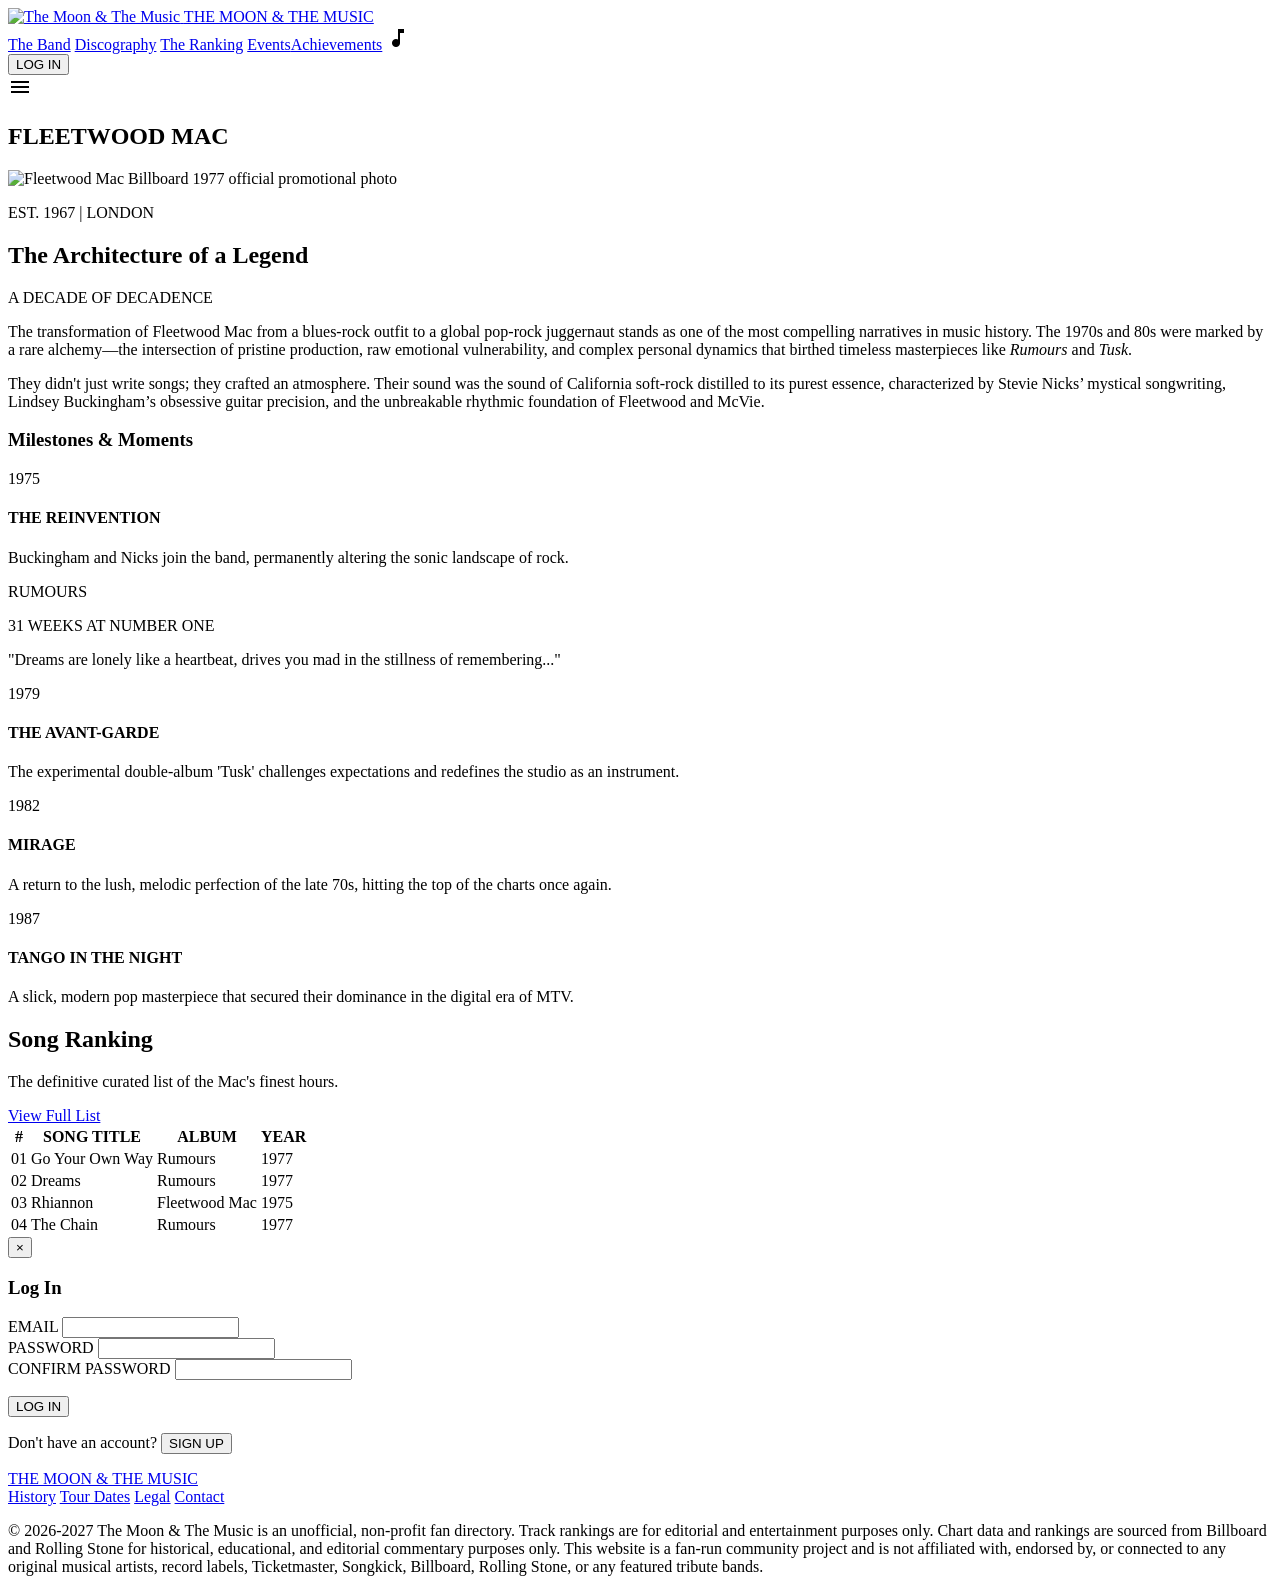
==== index.html @ 4d892eaf "Initial commit" ====
<!DOCTYPE html><html lang="en" class="light" style=""><head><meta charset="UTF-8"><meta name="viewport" content="width=device-width, initial-scale=1.0"><link href="https://fonts.googleapis.com/css2?family=Libre+Caslon+Text:wght@400;700&amp;family=Hanken+Grotesk:wght@400;500;700&amp;family=Material+Symbols+Outlined:wght,FILL@100..700,0..1&amp;display=block" rel="stylesheet"><script src="https://cdn.tailwindcss.com?plugins=forms,container-queries"></script><script id="tailwind-config">try{
        try {
            tailwind.config = {
                darkMode: "class",
                theme: {
                    extend: {
                        "colors": {
                            "surface": "#fdf8f8",
                            "secondary": "#5e604d",
                            "surface-container-low": "#fdf8f8",
                            "on-tertiary-fixed-variant": "#484828",
                            "tertiary-fixed-dim": "#cac99f",
                            "tertiary": "#60603e",
                            "on-primary-fixed": "#1a1a1a",
                            "secondary-container": "#e1e1c9",
                            "primary-container": "#1a1a1a",
                            "surface-container-high": "#f7f3f2",
                            "on-tertiary-fixed": "#1d1d03",
                            "on-secondary-fixed-variant": "#474836",
                            "inverse-surface": "#1a1a1a",
                            "on-primary-container": "#858383",
                            "on-surface-variant": "#1a1a1a",
                            "on-background": "#1a1a1a",
                            "inverse-primary": "#c8c6c5",
                            "on-secondary": "#ffffff",
                            "tertiary-fixed": "#e6e5b9",
                            "surface-container": "#f1edec",
                            "on-secondary-container": "#636451",
                            "on-tertiary": "#ffffff",
                            "surface-dim": "#fdf8f8",
                            "on-error-container": "#93000a",
                            "on-error": "#ffffff",
                            "secondary-fixed-dim": "#c8c8b0",
                            "outline-variant": "#1a1a1a",
                            "surface-container-lowest": "#ffffff",
                            "primary-fixed-dim": "#c8c6c5",
                            "on-secondary-fixed": "#1b1d0e",
                            "primary": "#1a1a1a",
                            "secondary-fixed": "#e4e4cc",
                            "surface-container-highest": "#e5e2e1",
                            "error-container": "#ffdad6",
                            "on-surface": "#1a1a1a",
                            "primary-fixed": "#e5e2e1",
                            "outline": "#1a1a1a",
                            "inverse-on-surface": "#fdf8f8",
                            "tertiary-container": "#aead85",
                            "surface-tint": "#5f5e5e",
                            "on-tertiary-container": "#414122",
                            "on-primary-fixed-variant": "#474746",
                            "error": "#ba1a1a",
                            "surface-variant": "#f1edec",
                            "surface-bright": "#fdf8f8",
                            "background": "#fdf8f8",
                            "on-primary": "#fdf8f8"
                        },
                        "borderRadius": {
                            "DEFAULT": "0.125rem",
                            "lg": "0.25rem",
                            "xl": "0.5rem",
                            "full": "0.75rem"
                        },
                        "spacing": {
                            "unit": "8px",
                            "gutter": "24px",
                            "container-max": "1200px",
                            "margin-mobile": "16px",
                            "margin-desktop": "48px"
                        },
                        "fontFamily": {
                            "display-lg": ["Libre Caslon Text"],
                            "body-md": ["Hanken Grotesk"],
                            "body-lg": ["Hanken Grotesk"],
                            "label-caps": ["Hanken Grotesk"],
                            "headline-sm": ["Libre Caslon Text"],
                            "display-lg-mobile": ["Libre Caslon Text"],
                            "headline-md": ["Libre Caslon Text"]
                        },
                        "fontSize": {
                            "display-lg": ["64px", {"lineHeight": "1.1", "letterSpacing": "-0.02em", "fontWeight": "700"}],
                            "body-md": ["16px", {"lineHeight": "1.6", "fontWeight": "400"}],
                            "body-lg": ["18px", {"lineHeight": "1.6", "fontWeight": "400"}],
                            "label-caps": ["12px", {"lineHeight": "1", "letterSpacing": "0.1em", "fontWeight": "700"}],
                            "headline-sm": ["24px", {"lineHeight": "1.4", "fontWeight": "400"}],
                            "display-lg-mobile": ["40px", {"lineHeight": "1.2", "fontWeight": "700"}],
                            "headline-md": ["32px", {"lineHeight": "1.3", "fontWeight": "400"}]
                        }
                    },
                },
            }
        } catch (_e) {}
    }catch(_e){}</script></head><body class="bg-surface text-primary">
    <!-- Navigation -->
    <header class="fixed top-0 left-0 w-full z-50 border-b border-primary/10 bg-surface/90 backdrop-blur-sm">
        <nav class="flex justify-between items-center max-w-[1200px] mx-auto px-margin-desktop h-20">
            <a href="index.html" class="flex items-center gap-3 no-underline">
                <img src="https://www.image2url.com/r2/default/images/1783360284370-f7ab6237-24d5-4c46-b970-c5e34865fbd7.png" alt="The Moon &amp; The Music" class="h-8 md:h-10 w-auto">
                <span class="font-display-lg text-headline-sm md:text-headline-md tracking-tighter text-primary">THE MOON &amp; THE MUSIC</span>
            </a>
            <div class="hidden md:flex gap-gutter items-center">
                <a href="banda.html" class="font-label-caps text-label-caps text-primary/60 font-medium hover:text-primary transition-colors duration-300">The Band</a>
                <a href="albumes.html" class="font-label-caps text-label-caps text-primary/60 font-medium hover:text-primary transition-colors duration-300">Discography</a>
                <a href="canciones.html" class="font-label-caps text-label-caps text-primary/60 font-medium hover:text-primary transition-colors duration-300">The Ranking</a>
                <a class="font-label-caps text-label-caps text-primary/60 font-medium hover:text-primary transition-colors duration-300" href="eventos.html">Events</a><a href="logros.html" class="font-label-caps text-label-caps text-primary/60 font-medium hover:text-primary transition-colors duration-300">Achievements</a>
                <span class="material-symbols-outlined text-primary cursor-pointer active:opacity-70 ml-4" data-icon="music_note">music_note</span>
            </div>
            <button id="nav-login-btn" class="font-label-caps text-label-caps px-4 py-2 border border-primary text-primary hover:bg-primary hover:text-on-primary transition-all">LOG IN</button>
            <!-- Mobile Menu Trigger -->
            <div class="md:hidden">
                <span class="material-symbols-outlined text-primary text-3xl" data-icon="menu">menu</span>
            </div>
        </nav>
    </header>

    <main class="pt-20">
        <!-- Hero Section -->
        <section class="max-w-[1200px] mx-auto px-margin-desktop py-20 md:py-32 flex flex-col items-center text-center">
            <div class="w-full mb-8 overflow-hidden">
                <div id="loader" class="needle-loader"></div>
            </div>
            <h1 class="font-display-lg text-display-lg-mobile md:text-display-lg mb-12 fade-in">
                FLEETWOOD MAC
            </h1>
            <div class="w-full h-[400px] md:h-[600px] relative mb-16 fade-in" style="animation-delay: 0.2s;">
                <div class="absolute inset-0 sepia-hover cursor-pointer overflow-hidden rounded-sm bg-primary/5">
                    <img class="w-full h-full object-cover" alt="Fleetwood Mac Billboard 1977 official promotional photo" src="https://upload.wikimedia.org/wikipedia/commons/f/fe/Fleetwood_Mac_Billboard_1977.jpg">
                </div>
                <div class="absolute -bottom-6 -right-6 hidden lg:block bg-surface p-6 shadow-sm border border-primary/10">
                    <p class="font-label-caps text-label-caps text-primary/60">EST. 1967 | LONDON</p>
                </div>
            </div>
        </section>

        <!-- Content Section -->
        <section class="max-w-[1200px] mx-auto px-margin-desktop py-20 bg-surface">
            <div class="grid grid-cols-1 md:grid-cols-12 gap-gutter items-center">
                <div class="md:col-span-5 mb-12 md:mb-0">
                    <h2 class="font-display-lg text-headline-md mb-6">The Architecture of a Legend</h2>
                    <p class="font-label-caps text-label-caps text-primary/60 mb-4">A DECADE OF DECADENCE</p>
                </div>
                <div class="md:col-span-7">
                    <p class="font-body-lg text-body-lg text-primary/80 leading-relaxed mb-8">
                        The transformation of Fleetwood Mac from a blues-rock outfit to a global pop-rock juggernaut stands as one of the most compelling narratives in music history. The 1970s and 80s were marked by a rare alchemy—the intersection of pristine production, raw emotional vulnerability, and complex personal dynamics that birthed timeless masterpieces like <em class="italic">Rumours</em> and <em class="italic">Tusk</em>.
                    </p>
                    <p class="font-body-md text-body-md text-primary/70 leading-relaxed">
                        They didn't just write songs; they crafted an atmosphere. Their sound was the sound of California soft-rock distilled to its purest essence, characterized by Stevie Nicks’ mystical songwriting, Lindsey Buckingham’s obsessive guitar precision, and the unbreakable rhythmic foundation of Fleetwood and McVie.
                    </p>
                </div>
            </div>
        </section>

        <!-- Timeline Bento -->
        <section class="max-w-[1200px] mx-auto px-margin-desktop py-32">
            <h3 class="font-label-caps text-label-caps text-center tracking-[0.3em] mb-20 text-primary/60 uppercase">Milestones &amp; Moments</h3>
            <div class="grid grid-cols-1 md:grid-cols-3 gap-8">
                <!-- 1975 -->
                <div class="bg-surface border border-primary/10 p-8 flex flex-col justify-between hover:shadow-md transition-all group">
                    <div>
                        <span class="font-display-lg text-headline-sm block mb-4">1975</span>
                        <h4 class="font-label-caps text-label-caps text-primary mb-4">THE REINVENTION</h4>
                        <p class="font-body-md text-body-md text-primary/70">Buckingham and Nicks join the band, permanently altering the sonic landscape of rock.</p>
                    </div>
                    <div class="mt-12 h-px bg-primary/20 overflow-hidden">
                        <div class="h-full bg-primary w-1/3 group-hover:translate-x-full transition-transform duration-700"></div>
                    </div>
                </div>
                <!-- 1977 - Focal point using the deep black accent -->
                <div class="bg-primary text-on-primary p-8 md:row-span-2 flex flex-col justify-center text-center">
                    <span class="font-display-lg text-display-lg-mobile mb-4">RUMOURS</span>
                    <p class="font-label-caps text-label-caps opacity-70 tracking-widest mb-8">31 WEEKS AT NUMBER ONE</p>
                    <p class="font-body-lg text-body-lg leading-relaxed italic opacity-90">"Dreams are lonely like a heartbeat, drives you mad in the stillness of remembering..."</p>
                </div>
                <!-- 1979 -->
                <div class="bg-surface border border-primary/10 p-8 flex flex-col justify-between hover:shadow-md transition-all group">
                    <div>
                        <span class="font-display-lg text-headline-sm block mb-4">1979</span>
                        <h4 class="font-label-caps text-label-caps text-primary mb-4">THE AVANT-GARDE</h4>
                        <p class="font-body-md text-body-md text-primary/70">The experimental double-album 'Tusk' challenges expectations and redefines the studio as an instrument.</p>
                    </div>
                    <div class="mt-12 h-px bg-primary/20 overflow-hidden">
                        <div class="h-full bg-primary w-2/3 group-hover:translate-x-full transition-transform duration-700"></div>
                    </div>
                </div>
                <!-- 1982 -->
                <div class="bg-surface border border-primary/10 p-8 flex flex-col justify-between hover:shadow-md transition-all group">
                    <div>
                        <span class="font-display-lg text-headline-sm block mb-4">1982</span>
                        <h4 class="font-label-caps text-label-caps text-primary mb-4">MIRAGE</h4>
                        <p class="font-body-md text-body-md text-primary/70">A return to the lush, melodic perfection of the late 70s, hitting the top of the charts once again.</p>
                    </div>
                    <div class="mt-12 h-px bg-primary/20 overflow-hidden">
                        <div class="h-full bg-primary w-1/2 group-hover:translate-x-full transition-transform duration-700"></div>
                    </div>
                </div>
                <!-- 1987 -->
                <div class="bg-surface border border-primary/10 p-8 flex flex-col justify-between hover:shadow-md transition-all group">
                    <div>
                        <span class="font-display-lg text-headline-sm block mb-4">1987</span>
                        <h4 class="font-label-caps text-label-caps text-primary mb-4">TANGO IN THE NIGHT</h4>
                        <p class="font-body-md text-body-md text-primary/70">A slick, modern pop masterpiece that secured their dominance in the digital era of MTV.</p>
                    </div>
                    <div class="mt-12 h-px bg-primary/20 overflow-hidden">
                        <div class="h-full bg-primary w-full group-hover:translate-x-full transition-transform duration-700"></div>
                    </div>
                </div>
            </div>
        </section>

        <!-- Interactive Discography Peek -->
        <section class="max-w-[1200px] mx-auto px-margin-desktop py-20 border-t border-primary/10">
            <div class="flex flex-col md:flex-row justify-between items-end mb-16">
                <div>
                    <h2 class="font-display-lg text-headline-md mb-4">Song Ranking</h2>
                    <p class="font-body-md text-primary/70">The definitive curated list of the Mac's finest hours.</p>
                </div>
                <a href="canciones.html" class="mt-8 md:mt-0 font-label-caps text-label-caps bg-primary text-on-primary px-10 py-4 hover:bg-primary/90 transition-colors uppercase inline-block text-center no-underline">
                    View Full List
                </a>
            </div>
            <div class="w-full">
                <table class="w-full text-left border-collapse">
                    <thead>
                        <tr class="border-b border-primary/20">
                            <th class="py-4 font-label-caps text-label-caps text-primary/40 w-16">#</th>
                            <th class="py-4 font-label-caps text-label-caps text-primary/40">SONG TITLE</th>
                            <th class="py-4 font-label-caps text-label-caps text-primary/40 hidden md:table-cell">ALBUM</th>
                            <th class="py-4 font-label-caps text-label-caps text-primary/40 text-right">YEAR</th>
                        </tr>
                    </thead>
                    <tbody>
                        <tr class="border-b border-primary/5 transition-colors group cursor-pointer hover:bg-primary/5">
                            <td class="py-6 font-display-lg text-headline-sm text-primary/30 group-hover:text-primary transition-opacity">01</td>
                            <td class="py-6 font-display-lg text-headline-sm">Go Your Own Way</td>
                            <td class="py-6 font-body-md text-primary/60 hidden md:table-cell">Rumours</td>
                            <td class="py-6 font-body-md text-primary/60 text-right">1977</td>
                        </tr>
                        <tr class="border-b border-primary/5 transition-colors group cursor-pointer hover:bg-primary/5">
                            <td class="py-6 font-display-lg text-headline-sm text-primary/30 group-hover:text-primary transition-opacity">02</td>
                            <td class="py-6 font-display-lg text-headline-sm">Dreams</td>
                            <td class="py-6 font-body-md text-primary/60 hidden md:table-cell">Rumours</td>
                            <td class="py-6 font-body-md text-primary/60 text-right">1977</td>
                        </tr>
                        <tr class="border-b border-primary/5 transition-colors group cursor-pointer hover:bg-primary/5">
                            <td class="py-6 font-display-lg text-headline-sm text-primary/30 group-hover:text-primary transition-opacity">03</td>
                            <td class="py-6 font-display-lg text-headline-sm">Rhiannon</td>
                            <td class="py-6 font-body-md text-primary/60 hidden md:table-cell">Fleetwood Mac</td>
                            <td class="py-6 font-body-md text-primary/60 text-right">1975</td>
                        </tr>
                        <tr class="border-b border-primary/5 transition-colors group cursor-pointer hover:bg-primary/5">
                            <td class="py-6 font-display-lg text-headline-sm text-primary/30 group-hover:text-primary transition-opacity">04</td>
                            <td class="py-6 font-display-lg text-headline-sm">The Chain</td>
                            <td class="py-6 font-body-md text-primary/60 hidden md:table-cell">Rumours</td>
                            <td class="py-6 font-body-md text-primary/60 text-right">1977</td>
                        </tr>
                    </tbody>
                </table>
            </div>
        </section>
    </main>

    <!-- Auth Modal -->
    <div id="auth-modal" class="fixed inset-0 z-50 bg-black/40 flex items-center justify-center hidden">
      <div class="bg-surface p-10 max-w-md w-full mx-4 relative">
        <button id="auth-close" class="absolute top-4 right-4 text-on-surface-variant hover:text-on-surface cursor-pointer bg-transparent border-0 text-xl">&times;</button>
        <h3 class="font-display-lg text-headline-sm mb-6" id="auth-title">Log In</h3>
        <form id="auth-form">
          <div id="auth-email-group" class="mb-4">
            <label class="font-label-caps text-label-caps text-on-surface-variant block mb-2">EMAIL</label>
            <input id="auth-email" type="email" class="w-full bg-surface-container-low border border-outline/30 px-4 py-3 font-body-md outline-none focus:border-primary transition-colors" required>
          </div>
          <div class="mb-4">
            <label class="font-label-caps text-label-caps text-on-surface-variant block mb-2">PASSWORD</label>
            <input id="auth-password" type="password" class="w-full bg-surface-container-low border border-outline/30 px-4 py-3 font-body-md outline-none focus:border-primary transition-colors" required>
          </div>
          <div id="auth-confirm-group" class="mb-6 hidden">
            <label class="font-label-caps text-label-caps text-on-surface-variant block mb-2">CONFIRM PASSWORD</label>
            <input id="auth-confirm" type="password" class="w-full bg-surface-container-low border border-outline/30 px-4 py-3 font-body-md outline-none focus:border-primary transition-colors">
          </div>
          <p id="auth-error" class="font-body-md text-error mb-4 hidden" style="color:#ba1a1a"></p>
          <button type="submit" class="w-full bg-primary text-on-primary py-3 font-label-caps text-label-caps hover:bg-on-surface-variant transition-colors">LOG IN</button>
        </form>
        <p class="font-body-md text-center mt-4">
          <span class="text-on-surface-variant" id="auth-toggle-text">Don't have an account?</span>
          <button id="auth-toggle-btn" class="bg-transparent border-0 text-secondary underline font-label-caps text-label-caps cursor-pointer">SIGN UP</button>
        </p>
      </div>
    </div>

    <!-- Footer -->
    <footer class="border-t border-primary/10 mt-gutter bg-surface">
        <div class="flex flex-col items-center py-20 px-margin-desktop max-w-[1200px] mx-auto text-center">
            <a href="index.html" class="font-display-lg text-headline-sm text-primary mb-12 no-underline">THE MOON &amp; THE MUSIC</a>
            <div class="flex flex-wrap justify-center gap-12 mb-16">
                <a class="font-label-caps text-label-caps text-primary/60 hover:text-primary transition-all border-b border-transparent hover:border-primary" href="banda.html">History</a>
                <a class="font-label-caps text-label-caps text-primary/60 hover:text-primary transition-all border-b border-transparent hover:border-primary" href="eventos.html">Tour Dates</a>
                <a class="font-label-caps text-label-caps text-primary/60 hover:text-primary transition-all border-b border-transparent hover:border-primary" href="#">Legal</a>
                <a class="font-label-caps text-label-caps text-primary/60 hover:text-primary transition-all border-b border-transparent hover:border-primary" href="#">Contact</a></div>
            <p class="font-label-caps text-label-caps text-primary/40 tracking-wider">
                © 2026-2027 The Moon &amp; The Music is an unofficial, non-profit fan directory. Track rankings are for editorial and entertainment purposes only. Chart data and rankings are sourced from Billboard and Rolling Stone for historical, educational, and editorial commentary purposes only. This website is a fan-run community project and is not affiliated with, endorsed by, or connected to any original musical artists, record labels, Ticketmaster, Songkick, Billboard, Rolling Stone, or any featured tribute bands.
            </p>
        </div>
    </footer>

    <script>
        document.addEventListener('DOMContentLoaded', () => {
            const loader = document.getElementById('loader');
            if (loader) {
                setTimeout(() => {
                    loader.style.width = '100%';
                }, 100);
            }

            const images = document.querySelectorAll('.sepia-hover img');
            window.addEventListener('scroll', () => {
                const scrolled = window.scrollY;
                images.forEach(img => {
                    const speed = 0.05;
                    img.style.transform = `translateY(${scrolled * speed}px)`;
                });
            });
        });

        // ── Auth System ──
        const AUTH_KEY = 'mm_users';
        const SESSION_KEY = 'mm_session';
        function getUsers() {
          try { return JSON.parse(localStorage.getItem(AUTH_KEY)) || {}; } catch { return {}; }
        }
        function saveUsers(users) {
          localStorage.setItem(AUTH_KEY, JSON.stringify(users));
        }
        function isLoggedIn() {
          return !!localStorage.getItem(SESSION_KEY);
        }
        function getLoggedInEmail() {
          return localStorage.getItem(SESSION_KEY) || '';
        }
        function toggleAuthModal(show, mode) {
          const modal = document.getElementById('auth-modal');
          if (!modal) return;
          modal.classList.toggle('hidden', !show);
          if (!show) return;
          const title = document.getElementById('auth-title');
          const submitBtn = document.querySelector('#auth-form button[type="submit"]');
          const confirmGroup = document.getElementById('auth-confirm-group');
          const toggleText = document.getElementById('auth-toggle-text');
          const toggleBtn = document.getElementById('auth-toggle-btn');
          const error = document.getElementById('auth-error');
          error.classList.add('hidden');
          document.getElementById('auth-form').reset();
          if (mode === 'signup') {
            title.textContent = 'Sign Up';
            submitBtn.textContent = 'SIGN UP';
            confirmGroup.classList.remove('hidden');
            toggleText.textContent = 'Already have an account?';
            toggleBtn.textContent = 'LOG IN';
            toggleBtn.dataset.mode = 'login';
          } else {
            title.textContent = 'Log In';
            submitBtn.textContent = 'LOG IN';
            confirmGroup.classList.add('hidden');
            toggleText.textContent = "Don't have an account?";
            toggleBtn.textContent = 'SIGN UP';
            toggleBtn.dataset.mode = 'signup';
          }
        }
        document.getElementById('auth-modal')?.addEventListener('click', function(e) {
          if (e.target === this) toggleAuthModal(false);
        });
        document.getElementById('auth-close')?.addEventListener('click', () => toggleAuthModal(false));
        document.getElementById('auth-toggle-btn')?.addEventListener('click', function() {
          const mode = this.dataset.mode || 'login';
          toggleAuthModal(true, mode);
        });
        document.getElementById('auth-form')?.addEventListener('submit', function(e) {
          e.preventDefault();
          const email = document.getElementById('auth-email').value.trim().toLowerCase();
          const password = document.getElementById('auth-password').value;
          const error = document.getElementById('auth-error');
          const isSignup = document.getElementById('auth-title').textContent === 'Sign Up';
          const emailRegex = /^[^\s@]+@[^\s@]+\.[^\s@]+$/;
          if (!emailRegex.test(email)) {
            error.textContent = 'Please enter a valid email address.';
            error.classList.remove('hidden');
            return;
          }
          if (password.length < 4) {
            error.textContent = 'Password must be at least 4 characters.';
            error.classList.remove('hidden');
            return;
          }
          const users = getUsers();
          if (isSignup) {
            const confirm = document.getElementById('auth-confirm').value;
            if (password !== confirm) {
              error.textContent = 'Passwords do not match.';
              error.classList.remove('hidden');
              return;
            }
            if (users[email]) {
              error.textContent = 'An account with this email already exists.';
              error.classList.remove('hidden');
              return;
            }
            users[email] = { email, password };
            saveUsers(users);
            localStorage.setItem(SESSION_KEY, email);
            error.classList.add('hidden');
            toggleAuthModal(false);
            updateAuthUI();
          } else {
            if (!users[email]) {
              error.textContent = 'No account found with this email.';
              error.classList.remove('hidden');
              return;
            }
            if (users[email].password !== password) {
              error.textContent = 'Incorrect password.';
              error.classList.remove('hidden');
              return;
            }
            localStorage.setItem(SESSION_KEY, email);
            error.classList.add('hidden');
            toggleAuthModal(false);
            updateAuthUI();
          }
        });
        function updateAuthUI() {
          const loggedIn = isLoggedIn();
          const loginBtn = document.getElementById('nav-login-btn');
          if (loginBtn) loginBtn.classList.toggle('hidden', loggedIn);
        }
        document.getElementById('nav-login-btn')?.addEventListener('click', () => toggleAuthModal(true, 'login'));
        updateAuthUI();
    </script>

</body></html>
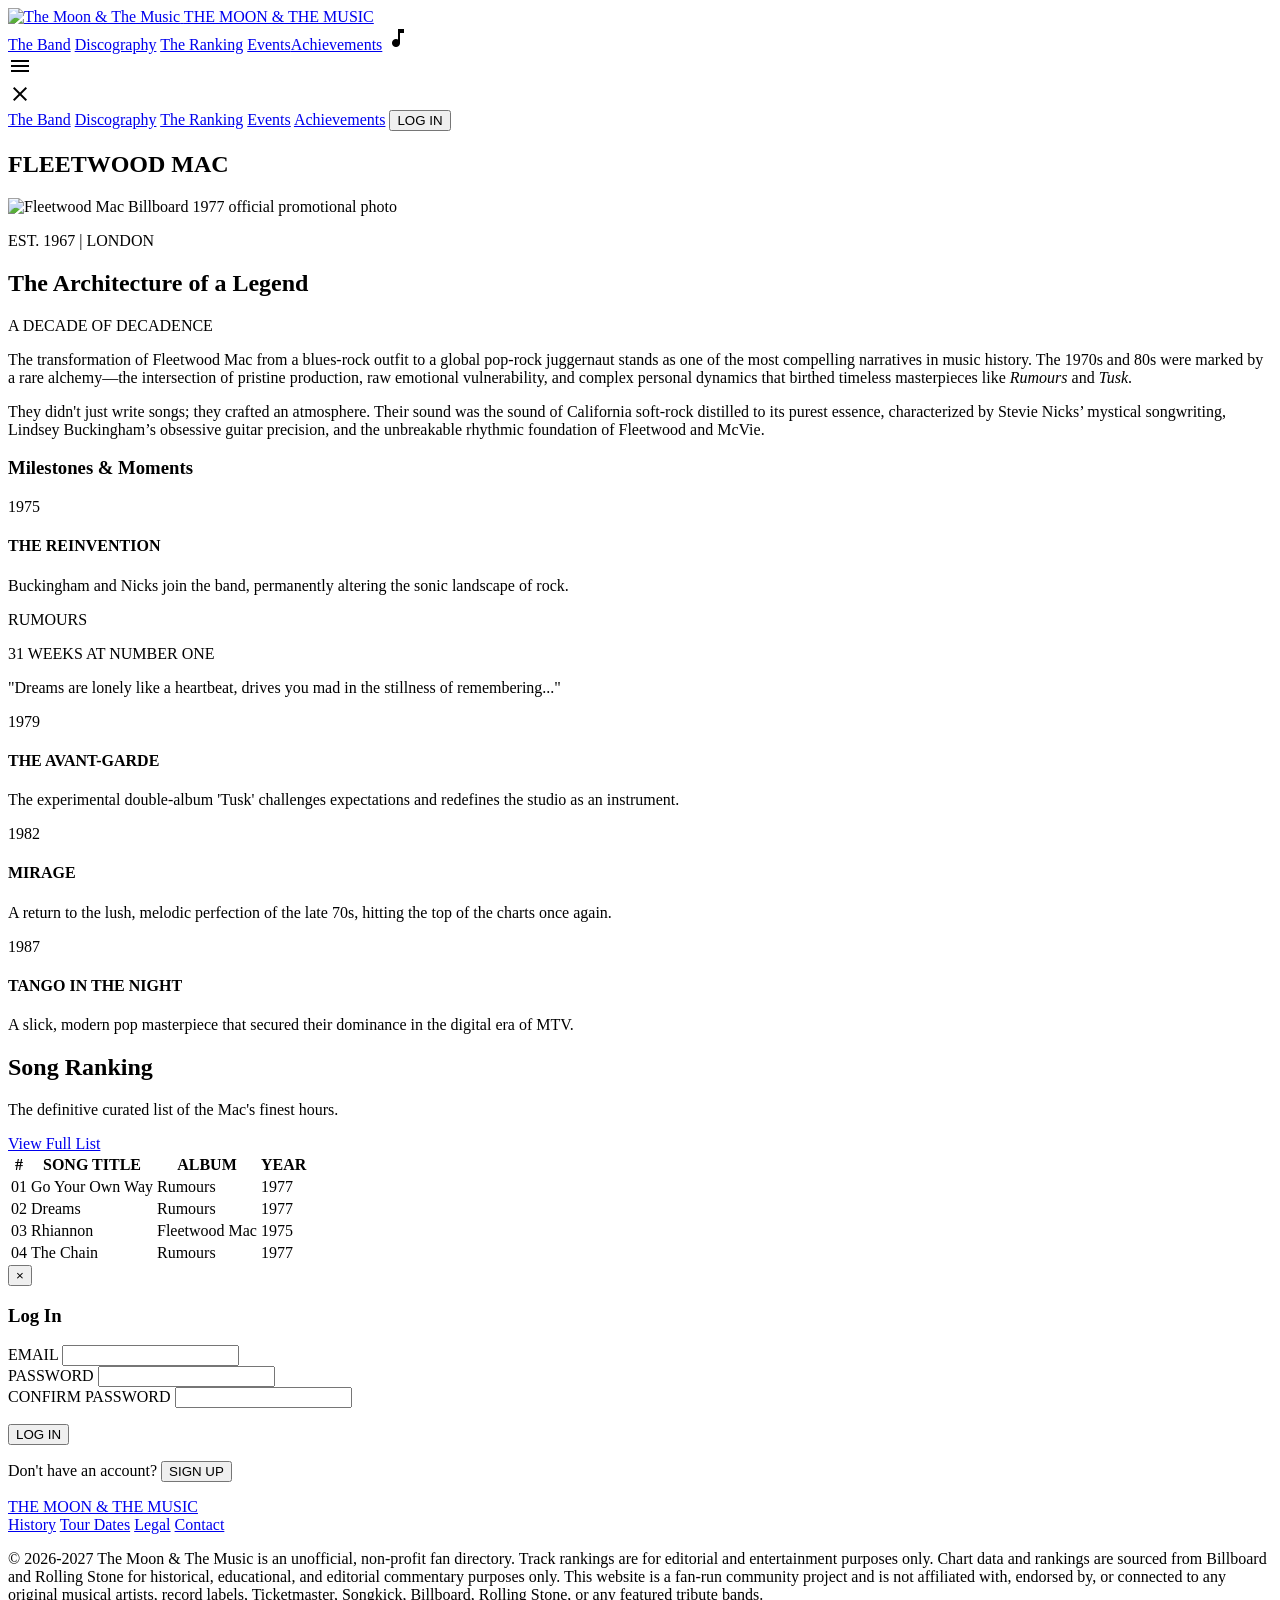
==== commit 86f27bb2: "feat: mobile-responsive layout + slide-out nav for all 6 pages - Add mobile slide-out navigation pan" ====
--- a/index.html
+++ b/index.html
@@ -88,10 +88,10 @@
                 },
             }
         } catch (_e) {}
-    }catch(_e){}</script></head><body class="bg-surface text-primary">
+    }catch(_e){}</script></head><body class="bg-surface text-primary overflow-x-hidden">
     <!-- Navigation -->
     <header class="fixed top-0 left-0 w-full z-50 border-b border-primary/10 bg-surface/90 backdrop-blur-sm">
-        <nav class="flex justify-between items-center max-w-[1200px] mx-auto px-margin-desktop h-20">
+        <nav class="flex justify-between items-center max-w-[1200px] mx-auto px-margin-mobile md:px-margin-desktop h-20">
             <a href="index.html" class="flex items-center gap-3 no-underline">
                 <img src="https://www.image2url.com/r2/default/images/1783360284370-f7ab6237-24d5-4c46-b970-c5e34865fbd7.png" alt="The Moon &amp; The Music" class="h-8 md:h-10 w-auto">
                 <span class="font-display-lg text-headline-sm md:text-headline-md tracking-tighter text-primary">THE MOON &amp; THE MUSIC</span>
@@ -103,24 +103,38 @@
                 <a class="font-label-caps text-label-caps text-primary/60 font-medium hover:text-primary transition-colors duration-300" href="eventos.html">Events</a><a href="logros.html" class="font-label-caps text-label-caps text-primary/60 font-medium hover:text-primary transition-colors duration-300">Achievements</a>
                 <span class="material-symbols-outlined text-primary cursor-pointer active:opacity-70 ml-4" data-icon="music_note">music_note</span>
             </div>
-            <button id="nav-login-btn" class="font-label-caps text-label-caps px-4 py-2 border border-primary text-primary hover:bg-primary hover:text-on-primary transition-all">LOG IN</button>
             <!-- Mobile Menu Trigger -->
             <div class="md:hidden">
-                <span class="material-symbols-outlined text-primary text-3xl" data-icon="menu">menu</span>
+                <span class="material-symbols-outlined text-primary text-3xl cursor-pointer" id="mobile-menu-btn">menu</span>
             </div>
         </nav>
     </header>
+    <!-- Mobile Nav Panel -->
+    <div id="mobile-overlay" class="fixed inset-0 z-40 bg-black/40 hidden md:hidden"></div>
+    <div id="mobile-panel" class="fixed top-0 right-0 z-50 h-full w-72 bg-surface shadow-2xl translate-x-full transition-transform duration-300 md:hidden">
+        <div class="flex justify-end p-6">
+            <span class="material-symbols-outlined text-primary text-3xl cursor-pointer" id="mobile-close">close</span>
+        </div>
+        <nav class="flex flex-col gap-6 px-8">
+            <a href="banda.html" class="font-label-caps text-label-caps py-3 border-b border-primary/10 text-primary hover:text-secondary transition-colors">The Band</a>
+            <a href="albumes.html" class="font-label-caps text-label-caps py-3 border-b border-primary/10 text-primary hover:text-secondary transition-colors">Discography</a>
+            <a href="canciones.html" class="font-label-caps text-label-caps py-3 border-b border-primary/10 text-primary hover:text-secondary transition-colors">The Ranking</a>
+            <a href="eventos.html" class="font-label-caps text-label-caps py-3 border-b border-primary/10 text-primary hover:text-secondary transition-colors">Events</a>
+            <a href="logros.html" class="font-label-caps text-label-caps py-3 border-b border-primary/10 text-primary hover:text-secondary transition-colors">Achievements</a>
+            <button id="mobile-login-btn" class="font-label-caps text-label-caps px-4 py-3 border border-primary text-primary hover:bg-primary hover:text-on-primary transition-all mt-4 w-full">LOG IN</button>
+        </nav>
+    </div>
 
     <main class="pt-20">
         <!-- Hero Section -->
-        <section class="max-w-[1200px] mx-auto px-margin-desktop py-20 md:py-32 flex flex-col items-center text-center">
+        <section class="max-w-[1200px] mx-auto px-margin-mobile md:px-margin-desktop py-16 md:py-32 flex flex-col items-center text-center">
             <div class="w-full mb-8 overflow-hidden">
                 <div id="loader" class="needle-loader"></div>
             </div>
             <h1 class="font-display-lg text-display-lg-mobile md:text-display-lg mb-12 fade-in">
                 FLEETWOOD MAC
             </h1>
-            <div class="w-full h-[400px] md:h-[600px] relative mb-16 fade-in" style="animation-delay: 0.2s;">
+            <div class="w-full h-[300px] md:h-[600px] relative mb-16 fade-in" style="animation-delay: 0.2s;">
                 <div class="absolute inset-0 sepia-hover cursor-pointer overflow-hidden rounded-sm bg-primary/5">
                     <img class="w-full h-full object-cover" alt="Fleetwood Mac Billboard 1977 official promotional photo" src="https://upload.wikimedia.org/wikipedia/commons/f/fe/Fleetwood_Mac_Billboard_1977.jpg">
                 </div>
@@ -131,7 +145,7 @@
         </section>
 
         <!-- Content Section -->
-        <section class="max-w-[1200px] mx-auto px-margin-desktop py-20 bg-surface">
+        <section class="max-w-[1200px] mx-auto px-margin-mobile md:px-margin-desktop py-16 md:py-20 bg-surface">
             <div class="grid grid-cols-1 md:grid-cols-12 gap-gutter items-center">
                 <div class="md:col-span-5 mb-12 md:mb-0">
                     <h2 class="font-display-lg text-headline-md mb-6">The Architecture of a Legend</h2>
@@ -149,7 +163,7 @@
         </section>
 
         <!-- Timeline Bento -->
-        <section class="max-w-[1200px] mx-auto px-margin-desktop py-32">
+        <section class="max-w-[1200px] mx-auto px-margin-mobile md:px-margin-desktop py-16 md:py-32">
             <h3 class="font-label-caps text-label-caps text-center tracking-[0.3em] mb-20 text-primary/60 uppercase">Milestones &amp; Moments</h3>
             <div class="grid grid-cols-1 md:grid-cols-3 gap-8">
                 <!-- 1975 -->
@@ -206,7 +220,7 @@
         </section>
 
         <!-- Interactive Discography Peek -->
-        <section class="max-w-[1200px] mx-auto px-margin-desktop py-20 border-t border-primary/10">
+        <section class="max-w-[1200px] mx-auto px-margin-mobile md:px-margin-desktop py-16 md:py-20 border-t border-primary/10">
             <div class="flex flex-col md:flex-row justify-between items-end mb-16">
                 <div>
                     <h2 class="font-display-lg text-headline-md mb-4">Song Ranking</h2>
@@ -287,7 +301,7 @@
 
     <!-- Footer -->
     <footer class="border-t border-primary/10 mt-gutter bg-surface">
-        <div class="flex flex-col items-center py-20 px-margin-desktop max-w-[1200px] mx-auto text-center">
+        <div class="flex flex-col items-center py-16 md:py-20 px-margin-mobile md:px-margin-desktop max-w-[1200px] mx-auto text-center">
             <a href="index.html" class="font-display-lg text-headline-sm text-primary mb-12 no-underline">THE MOON &amp; THE MUSIC</a>
             <div class="flex flex-wrap justify-center gap-12 mb-16">
                 <a class="font-label-caps text-label-caps text-primary/60 hover:text-primary transition-all border-b border-transparent hover:border-primary" href="banda.html">History</a>
@@ -317,6 +331,26 @@
                     img.style.transform = `translateY(${scrolled * speed}px)`;
                 });
             });
+
+            // Mobile nav
+            const mobileBtn = document.getElementById('mobile-menu-btn');
+            const mobilePanel = document.getElementById('mobile-panel');
+            const mobileOverlay = document.getElementById('mobile-overlay');
+            const mobileClose = document.getElementById('mobile-close');
+            const mobileLogin = document.getElementById('mobile-login-btn');
+            function openMobileNav() {
+                mobilePanel?.classList.remove('translate-x-full');
+                mobileOverlay?.classList.remove('hidden');
+            }
+            function closeMobileNav() {
+                mobilePanel?.classList.add('translate-x-full');
+                mobileOverlay?.classList.add('hidden');
+            }
+            mobileBtn?.addEventListener('click', openMobileNav);
+            mobileClose?.addEventListener('click', closeMobileNav);
+            mobileOverlay?.addEventListener('click', closeMobileNav);
+            mobileLogin?.addEventListener('click', () => { closeMobileNav(); toggleAuthModal(true, 'login'); });
+            document.querySelectorAll('#mobile-panel a').forEach(a => a.addEventListener('click', closeMobileNav));
         });
 
         // ── Auth System ──
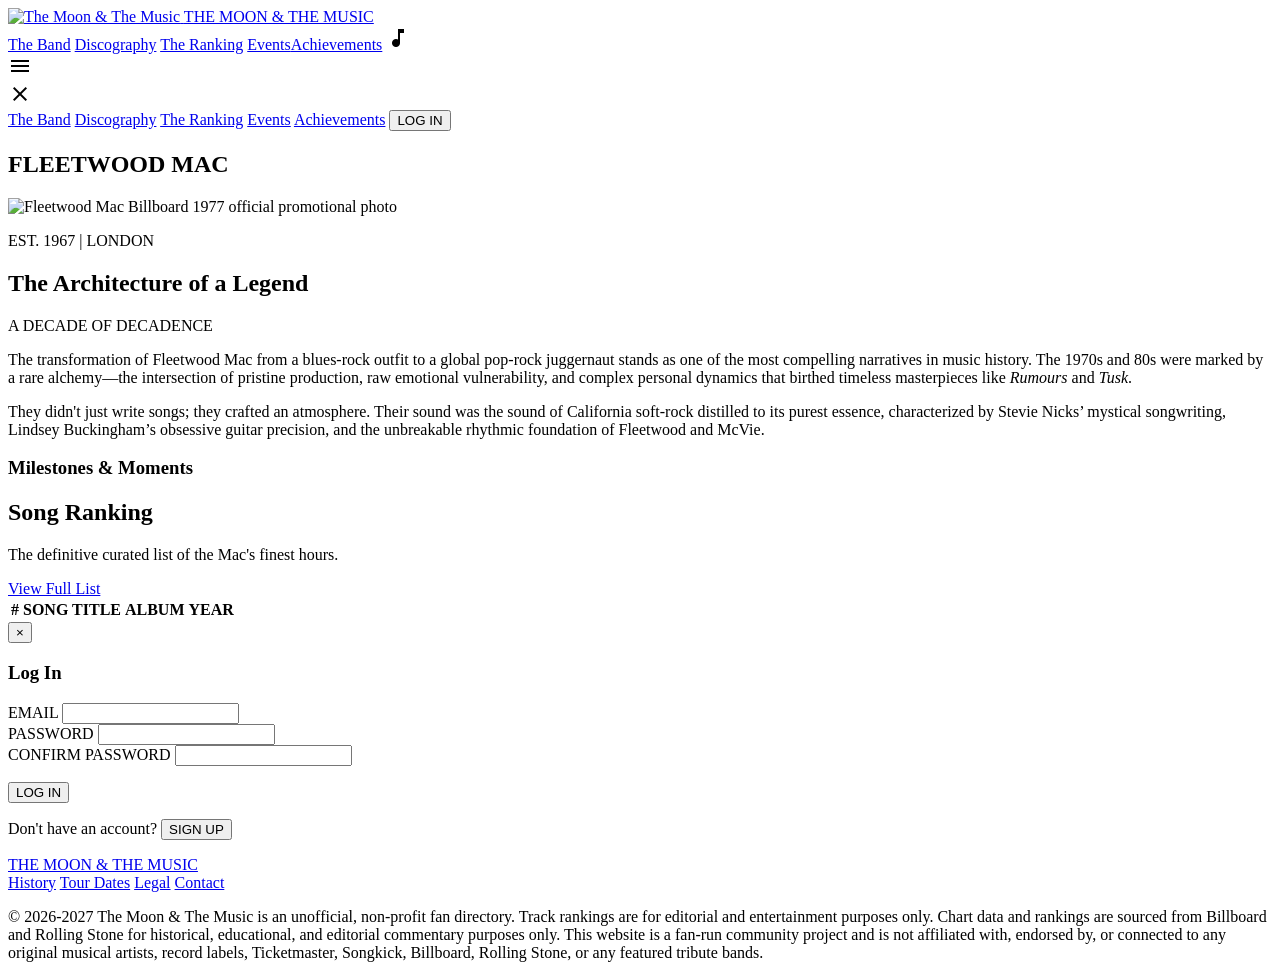
==== commit 0555909b: "Connect banda, index, logros pages to Supabase" ====
--- a/index.html
+++ b/index.html
@@ -1,4 +1,4 @@
-<!DOCTYPE html><html lang="en" class="light" style=""><head><meta charset="UTF-8"><meta name="viewport" content="width=device-width, initial-scale=1.0"><link href="https://fonts.googleapis.com/css2?family=Libre+Caslon+Text:wght@400;700&amp;family=Hanken+Grotesk:wght@400;500;700&amp;family=Material+Symbols+Outlined:wght,FILL@100..700,0..1&amp;display=block" rel="stylesheet"><script src="https://cdn.tailwindcss.com?plugins=forms,container-queries"></script><script id="tailwind-config">try{
+<!DOCTYPE html><html lang="en" class="light" style=""><head><meta charset="UTF-8"><meta name="viewport" content="width=device-width, initial-scale=1.0"><link href="https://fonts.googleapis.com/css2?family=Libre+Caslon+Text:wght@400;700&amp;family=Hanken+Grotesk:wght@400;500;700&amp;family=Material+Symbols+Outlined:wght,FILL@100..700,0..1&amp;display=block" rel="stylesheet"><script src="https://cdn.tailwindcss.com?plugins=forms,container-queries"></script><script src="https://cdn.jsdelivr.net/npm/@supabase/supabase-js@2/dist/umd/supabase.min.js"></script><script id="tailwind-config">try{
         try {
             tailwind.config = {
                 darkMode: "class",
@@ -144,6 +144,11 @@
             </div>
         </section>
 
+        <!-- Stats -->
+        <section class="max-w-[1200px] mx-auto px-margin-mobile md:px-margin-desktop py-8">
+            <div id="stats-grid" class="grid grid-cols-2 md:grid-cols-5 gap-8"></div>
+        </section>
+
         <!-- Content Section -->
         <section class="max-w-[1200px] mx-auto px-margin-mobile md:px-margin-desktop py-16 md:py-20 bg-surface">
             <div class="grid grid-cols-1 md:grid-cols-12 gap-gutter items-center">
@@ -165,57 +170,7 @@
         <!-- Timeline Bento -->
         <section class="max-w-[1200px] mx-auto px-margin-mobile md:px-margin-desktop py-16 md:py-32">
             <h3 class="font-label-caps text-label-caps text-center tracking-[0.3em] mb-20 text-primary/60 uppercase">Milestones &amp; Moments</h3>
-            <div class="grid grid-cols-1 md:grid-cols-3 gap-8">
-                <!-- 1975 -->
-                <div class="bg-surface border border-primary/10 p-8 flex flex-col justify-between hover:shadow-md transition-all group">
-                    <div>
-                        <span class="font-display-lg text-headline-sm block mb-4">1975</span>
-                        <h4 class="font-label-caps text-label-caps text-primary mb-4">THE REINVENTION</h4>
-                        <p class="font-body-md text-body-md text-primary/70">Buckingham and Nicks join the band, permanently altering the sonic landscape of rock.</p>
-                    </div>
-                    <div class="mt-12 h-px bg-primary/20 overflow-hidden">
-                        <div class="h-full bg-primary w-1/3 group-hover:translate-x-full transition-transform duration-700"></div>
-                    </div>
-                </div>
-                <!-- 1977 - Focal point using the deep black accent -->
-                <div class="bg-primary text-on-primary p-8 md:row-span-2 flex flex-col justify-center text-center">
-                    <span class="font-display-lg text-display-lg-mobile mb-4">RUMOURS</span>
-                    <p class="font-label-caps text-label-caps opacity-70 tracking-widest mb-8">31 WEEKS AT NUMBER ONE</p>
-                    <p class="font-body-lg text-body-lg leading-relaxed italic opacity-90">"Dreams are lonely like a heartbeat, drives you mad in the stillness of remembering..."</p>
-                </div>
-                <!-- 1979 -->
-                <div class="bg-surface border border-primary/10 p-8 flex flex-col justify-between hover:shadow-md transition-all group">
-                    <div>
-                        <span class="font-display-lg text-headline-sm block mb-4">1979</span>
-                        <h4 class="font-label-caps text-label-caps text-primary mb-4">THE AVANT-GARDE</h4>
-                        <p class="font-body-md text-body-md text-primary/70">The experimental double-album 'Tusk' challenges expectations and redefines the studio as an instrument.</p>
-                    </div>
-                    <div class="mt-12 h-px bg-primary/20 overflow-hidden">
-                        <div class="h-full bg-primary w-2/3 group-hover:translate-x-full transition-transform duration-700"></div>
-                    </div>
-                </div>
-                <!-- 1982 -->
-                <div class="bg-surface border border-primary/10 p-8 flex flex-col justify-between hover:shadow-md transition-all group">
-                    <div>
-                        <span class="font-display-lg text-headline-sm block mb-4">1982</span>
-                        <h4 class="font-label-caps text-label-caps text-primary mb-4">MIRAGE</h4>
-                        <p class="font-body-md text-body-md text-primary/70">A return to the lush, melodic perfection of the late 70s, hitting the top of the charts once again.</p>
-                    </div>
-                    <div class="mt-12 h-px bg-primary/20 overflow-hidden">
-                        <div class="h-full bg-primary w-1/2 group-hover:translate-x-full transition-transform duration-700"></div>
-                    </div>
-                </div>
-                <!-- 1987 -->
-                <div class="bg-surface border border-primary/10 p-8 flex flex-col justify-between hover:shadow-md transition-all group">
-                    <div>
-                        <span class="font-display-lg text-headline-sm block mb-4">1987</span>
-                        <h4 class="font-label-caps text-label-caps text-primary mb-4">TANGO IN THE NIGHT</h4>
-                        <p class="font-body-md text-body-md text-primary/70">A slick, modern pop masterpiece that secured their dominance in the digital era of MTV.</p>
-                    </div>
-                    <div class="mt-12 h-px bg-primary/20 overflow-hidden">
-                        <div class="h-full bg-primary w-full group-hover:translate-x-full transition-transform duration-700"></div>
-                    </div>
-                </div>
+            <div id="milestones-grid" class="grid grid-cols-1 md:grid-cols-3 gap-8">
             </div>
         </section>
 
@@ -240,31 +195,7 @@
                             <th class="py-4 font-label-caps text-label-caps text-primary/40 text-right">YEAR</th>
                         </tr>
                     </thead>
-                    <tbody>
-                        <tr class="border-b border-primary/5 transition-colors group cursor-pointer hover:bg-primary/5">
-                            <td class="py-6 font-display-lg text-headline-sm text-primary/30 group-hover:text-primary transition-opacity">01</td>
-                            <td class="py-6 font-display-lg text-headline-sm">Go Your Own Way</td>
-                            <td class="py-6 font-body-md text-primary/60 hidden md:table-cell">Rumours</td>
-                            <td class="py-6 font-body-md text-primary/60 text-right">1977</td>
-                        </tr>
-                        <tr class="border-b border-primary/5 transition-colors group cursor-pointer hover:bg-primary/5">
-                            <td class="py-6 font-display-lg text-headline-sm text-primary/30 group-hover:text-primary transition-opacity">02</td>
-                            <td class="py-6 font-display-lg text-headline-sm">Dreams</td>
-                            <td class="py-6 font-body-md text-primary/60 hidden md:table-cell">Rumours</td>
-                            <td class="py-6 font-body-md text-primary/60 text-right">1977</td>
-                        </tr>
-                        <tr class="border-b border-primary/5 transition-colors group cursor-pointer hover:bg-primary/5">
-                            <td class="py-6 font-display-lg text-headline-sm text-primary/30 group-hover:text-primary transition-opacity">03</td>
-                            <td class="py-6 font-display-lg text-headline-sm">Rhiannon</td>
-                            <td class="py-6 font-body-md text-primary/60 hidden md:table-cell">Fleetwood Mac</td>
-                            <td class="py-6 font-body-md text-primary/60 text-right">1975</td>
-                        </tr>
-                        <tr class="border-b border-primary/5 transition-colors group cursor-pointer hover:bg-primary/5">
-                            <td class="py-6 font-display-lg text-headline-sm text-primary/30 group-hover:text-primary transition-opacity">04</td>
-                            <td class="py-6 font-display-lg text-headline-sm">The Chain</td>
-                            <td class="py-6 font-body-md text-primary/60 hidden md:table-cell">Rumours</td>
-                            <td class="py-6 font-body-md text-primary/60 text-right">1977</td>
-                        </tr>
+                    <tbody id="rankings-tbody">
                     </tbody>
                 </table>
             </div>
@@ -351,6 +282,76 @@
             mobileOverlay?.addEventListener('click', closeMobileNav);
             mobileLogin?.addEventListener('click', () => { closeMobileNav(); toggleAuthModal(true, 'login'); });
             document.querySelectorAll('#mobile-panel a').forEach(a => a.addEventListener('click', closeMobileNav));
+        });
+
+        // ── Supabase Data Loading ──
+        const supabaseClient = supabase.createClient(
+          'https://wqpnsuzulmrbsfuradjt.supabase.co',
+          'eyJhbGciOiJIUzI1NiIsInR5cCI6IkpXVCJ9.eyJpc3MiOiJzdXBhYmFzZSIsInJlZiI6IndxcG5zdXp1bG1yYnNmdXJhZGp0Iiwicm9sZSI6ImFub24iLCJpYXQiOjE3ODM1MTA1NjEsImV4cCI6MjA5OTA4NjU2MX0.BFoI9LWKe9L5bvOOw45GeqYKw2GVmGC0ErdsMOsiwss'
+        );
+
+        async function loadIndexStats() {
+          const { data: stats } = await supabaseClient.from('index_stats').select('*').order('order_index');
+          if (!stats) return;
+          const statsGrid = document.getElementById('stats-grid');
+          if (!statsGrid) return;
+          statsGrid.innerHTML = stats.map(s => `
+            <div class="text-center">
+              <div class="font-display-lg text-display-lg-mobile md:text-display-lg text-primary mb-2">${s.value}</div>
+              <div class="font-label-caps text-label-caps text-secondary tracking-widest">${s.label}</div>
+            </div>
+          `).join('');
+        }
+
+        async function loadMilestones() {
+          const { data: milestones } = await supabaseClient.from('milestones').select('*').order('year');
+          if (!milestones) return;
+          const keyMilestones = milestones.filter(m => [1975, 1977, 1979, 1982, 1987].includes(m.year));
+          const grid = document.getElementById('milestones-grid');
+          if (!grid) return;
+          grid.innerHTML = keyMilestones.map((m, i) => {
+            const isFeatured = m.year === 1977;
+            if (isFeatured) {
+              return `<div class="bg-primary text-on-primary p-8 md:row-span-2 flex flex-col justify-center text-center">
+                <span class="font-display-lg text-display-lg-mobile mb-4">${m.title}</span>
+                <p class="font-label-caps text-label-caps opacity-70 tracking-widest mb-8">31 WEEKS AT NUMBER ONE</p>
+                <p class="font-body-lg text-body-lg leading-relaxed italic opacity-90">"Dreams are lonely like a heartbeat, drives you mad in the stillness of remembering..."</p>
+              </div>`;
+            }
+            return `<div class="bg-surface border border-primary/10 p-8 flex flex-col justify-between hover:shadow-md transition-all group">
+              <div>
+                <span class="font-display-lg text-headline-sm block mb-4">${m.year}</span>
+                <h4 class="font-label-caps text-label-caps text-primary mb-4">${m.title}</h4>
+                <p class="font-body-md text-body-md text-primary/70">${m.description}</p>
+              </div>
+              <div class="mt-12 h-px bg-primary/20 overflow-hidden">
+                <div class="h-full bg-primary w-${i === 0 ? '1/3' : i === 2 ? '2/3' : i === 3 ? '1/2' : 'full'} group-hover:translate-x-full transition-transform duration-700"></div>
+              </div>
+            </div>`;
+          }).join('');
+        }
+
+        async function loadTopSongs() {
+          const { data: songs } = await supabaseClient
+            .from('songs')
+            .select('title, year, streams, rank, albums(title)')
+            .order('rank')
+            .limit(4);
+          if (!songs) return;
+          const tbody = document.getElementById('rankings-tbody');
+          if (!tbody) return;
+          tbody.innerHTML = songs.map(s => `
+            <tr class="border-b border-primary/5 transition-colors group cursor-pointer hover:bg-primary/5">
+              <td class="py-4 font-display-lg text-headline-sm text-primary/20">${String(s.rank).padStart(2, '0')}</td>
+              <td class="py-4 font-headline-sm text-headline-sm text-primary">${s.title}</td>
+              <td class="py-4 text-primary/60 hidden md:table-cell italic">${s.albums?.title || ''}</td>
+              <td class="py-4 text-primary/60 text-right">${s.year}</td>
+            </tr>
+          `).join('');
+        }
+
+        document.addEventListener('DOMContentLoaded', async () => {
+          await Promise.all([loadIndexStats(), loadMilestones(), loadTopSongs()]);
         });
 
         // ── Auth System ──
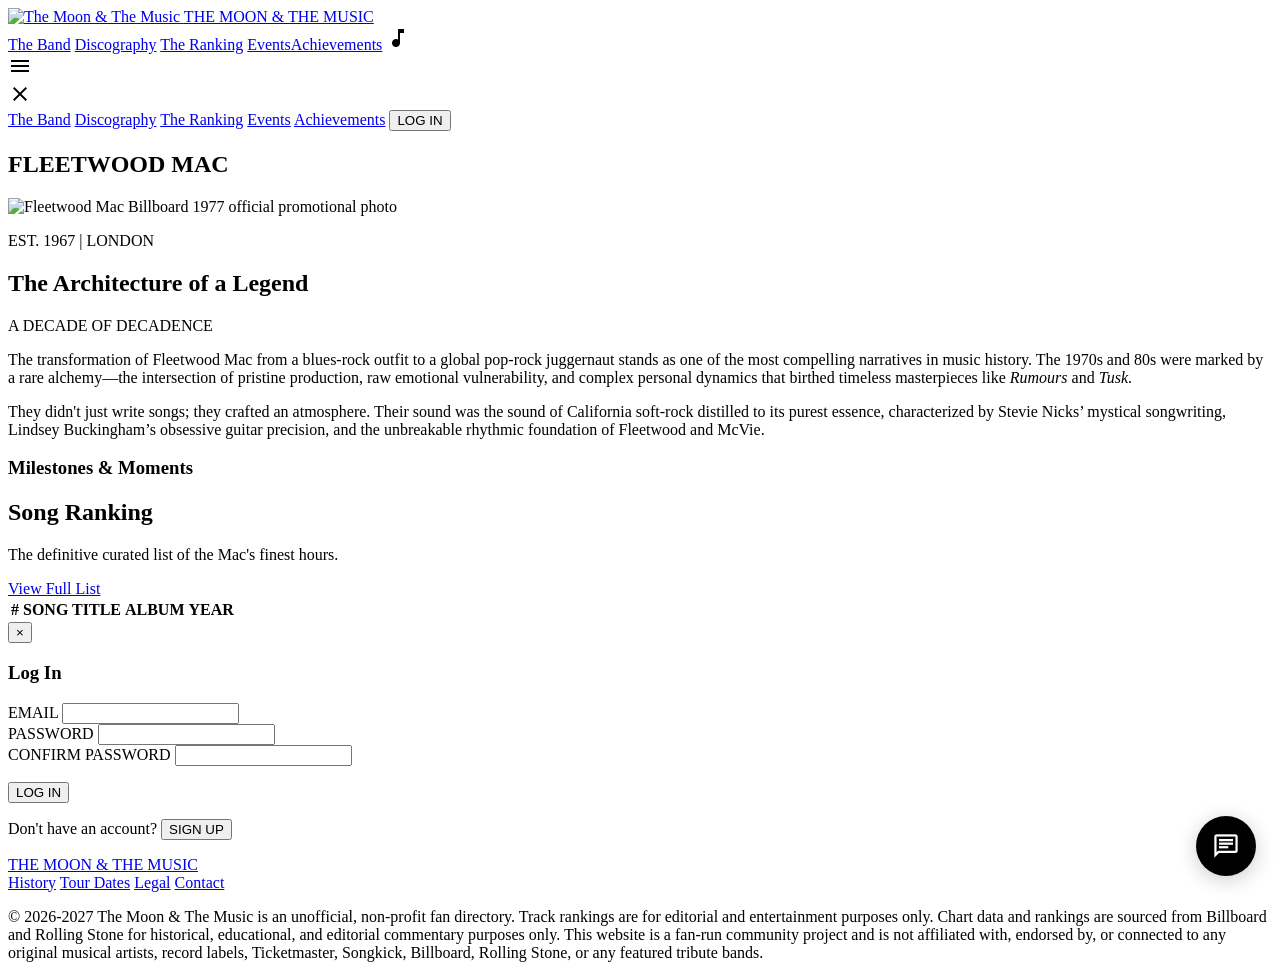
==== commit 51294316: "Create Gerry chatbot with Supabase knowledge base" ====
--- a/index.html
+++ b/index.html
@@ -1,4 +1,4 @@
-<!DOCTYPE html><html lang="en" class="light" style=""><head><meta charset="UTF-8"><meta name="viewport" content="width=device-width, initial-scale=1.0"><link href="https://fonts.googleapis.com/css2?family=Libre+Caslon+Text:wght@400;700&amp;family=Hanken+Grotesk:wght@400;500;700&amp;family=Material+Symbols+Outlined:wght,FILL@100..700,0..1&amp;display=block" rel="stylesheet"><script src="https://cdn.tailwindcss.com?plugins=forms,container-queries"></script><script src="https://cdn.jsdelivr.net/npm/@supabase/supabase-js@2/dist/umd/supabase.min.js"></script><script id="tailwind-config">try{
+<!DOCTYPE html><html lang="en" class="light" style=""><head><meta charset="UTF-8"><meta name="viewport" content="width=device-width, initial-scale=1.0"><link rel="stylesheet" href="gerry.css"><link href="https://fonts.googleapis.com/css2?family=Libre+Caslon+Text:wght@400;700&amp;family=Hanken+Grotesk:wght@400;500;700&amp;family=Material+Symbols+Outlined:wght,FILL@100..700,0..1&amp;display=swap" rel="stylesheet"><script src="https://cdn.tailwindcss.com?plugins=forms,container-queries"></script><script src="https://cdn.jsdelivr.net/npm/@supabase/supabase-js@2/dist/umd/supabase.min.js"></script><script id="tailwind-config">try{
         try {
             tailwind.config = {
                 darkMode: "class",
@@ -88,7 +88,7 @@
                 },
             }
         } catch (_e) {}
-    }catch(_e){}</script></head><body class="bg-surface text-primary overflow-x-hidden">
+    }catch(_e){}</script><style>html{overscroll-behavior:none;-webkit-text-size-adjust:100%}.safe-bottom{padding-bottom:env(safe-area-inset-bottom)}</style></head><body class="bg-surface text-primary overflow-x-hidden">
     <!-- Navigation -->
     <header class="fixed top-0 left-0 w-full z-50 border-b border-primary/10 bg-surface/90 backdrop-blur-sm">
         <nav class="flex justify-between items-center max-w-[1200px] mx-auto px-margin-mobile md:px-margin-desktop h-20">
@@ -105,7 +105,7 @@
             </div>
             <!-- Mobile Menu Trigger -->
             <div class="md:hidden">
-                <span class="material-symbols-outlined text-primary text-3xl cursor-pointer" id="mobile-menu-btn">menu</span>
+                <span class="material-symbols-outlined text-primary text-3xl cursor-pointer" id="mobile-menu-btn" aria-label="Open menu" role="button" tabindex="0">menu</span>
             </div>
         </nav>
     </header>
@@ -113,7 +113,7 @@
     <div id="mobile-overlay" class="fixed inset-0 z-40 bg-black/40 hidden md:hidden"></div>
     <div id="mobile-panel" class="fixed top-0 right-0 z-50 h-full w-72 bg-surface shadow-2xl translate-x-full transition-transform duration-300 md:hidden">
         <div class="flex justify-end p-6">
-            <span class="material-symbols-outlined text-primary text-3xl cursor-pointer" id="mobile-close">close</span>
+            <span class="material-symbols-outlined text-primary text-3xl cursor-pointer" id="mobile-close" aria-label="Close menu" role="button" tabindex="0">close</span>
         </div>
         <nav class="flex flex-col gap-6 px-8">
             <a href="banda.html" class="font-label-caps text-label-caps py-3 border-b border-primary/10 text-primary hover:text-secondary transition-colors">The Band</a>
@@ -210,15 +210,15 @@
         <form id="auth-form">
           <div id="auth-email-group" class="mb-4">
             <label class="font-label-caps text-label-caps text-on-surface-variant block mb-2">EMAIL</label>
-            <input id="auth-email" type="email" class="w-full bg-surface-container-low border border-outline/30 px-4 py-3 font-body-md outline-none focus:border-primary transition-colors" required>
+            <input id="auth-email" type="email" class="w-full bg-surface-container-low border border-outline/30 px-4 py-3 min-h-[44px] font-body-md outline-none focus:border-primary transition-colors" required>
           </div>
           <div class="mb-4">
             <label class="font-label-caps text-label-caps text-on-surface-variant block mb-2">PASSWORD</label>
-            <input id="auth-password" type="password" class="w-full bg-surface-container-low border border-outline/30 px-4 py-3 font-body-md outline-none focus:border-primary transition-colors" required>
+            <input id="auth-password" type="password" class="w-full bg-surface-container-low border border-outline/30 px-4 py-3 min-h-[44px] font-body-md outline-none focus:border-primary transition-colors" required>
           </div>
           <div id="auth-confirm-group" class="mb-6 hidden">
             <label class="font-label-caps text-label-caps text-on-surface-variant block mb-2">CONFIRM PASSWORD</label>
-            <input id="auth-confirm" type="password" class="w-full bg-surface-container-low border border-outline/30 px-4 py-3 font-body-md outline-none focus:border-primary transition-colors">
+            <input id="auth-confirm" type="password" class="w-full bg-surface-container-low border border-outline/30 px-4 py-3 min-h-[44px] font-body-md outline-none focus:border-primary transition-colors">
           </div>
           <p id="auth-error" class="font-body-md text-error mb-4 hidden" style="color:#ba1a1a"></p>
           <button type="submit" class="w-full bg-primary text-on-primary py-3 font-label-caps text-label-caps hover:bg-on-surface-variant transition-colors">LOG IN</button>
@@ -468,4 +468,4 @@
         updateAuthUI();
     </script>
 
-</body></html>+<script src="gerry.js"></script></body></html>
--- a/gerry.css
+++ b/gerry.css
@@ -0,0 +1,258 @@
+#gerry-bubble {
+  position: fixed;
+  bottom: 24px;
+  right: 24px;
+  width: 60px;
+  height: 60px;
+  border-radius: 50%;
+  background: #000;
+  color: #fff;
+  border: none;
+  cursor: pointer;
+  z-index: 9999;
+  display: flex;
+  align-items: center;
+  justify-content: center;
+  box-shadow: 0 4px 20px rgba(0,0,0,0.2);
+  transition: transform 0.2s, box-shadow 0.2s;
+}
+#gerry-bubble:hover {
+  transform: scale(1.05);
+  box-shadow: 0 6px 28px rgba(0,0,0,0.3);
+}
+#gerry-bubble .material-symbols-outlined {
+  font-size: 28px;
+}
+#gerry-panel {
+  position: fixed;
+  bottom: 96px;
+  right: 24px;
+  width: 380px;
+  height: 580px;
+  max-height: calc(100vh - 140px);
+  background: #fdf8f8;
+  border: 1px solid rgba(0,0,0,0.08);
+  border-radius: 16px;
+  box-shadow: 0 8px 40px rgba(0,0,0,0.15);
+  z-index: 9998;
+  display: none;
+  flex-direction: column;
+  overflow: hidden;
+  transition: opacity 0.3s, transform 0.3s;
+  transform: translateY(10px);
+  opacity: 0;
+}
+#gerry-panel.open {
+  display: flex;
+  transform: translateY(0);
+  opacity: 1;
+}
+#gerry-header {
+  display: flex;
+  align-items: center;
+  justify-content: space-between;
+  padding: 16px 20px;
+  background: #000;
+  color: #fff;
+  flex-shrink: 0;
+}
+#gerry-header-left {
+  display: flex;
+  align-items: center;
+  gap: 12px;
+}
+#gerry-avatar {
+  width: 36px;
+  height: 36px;
+  border-radius: 50%;
+  background: #fff;
+  color: #000;
+  display: flex;
+  align-items: center;
+  justify-content: center;
+  font-family: 'Libre Caslon Text', serif;
+  font-weight: 700;
+  font-size: 16px;
+}
+#gerry-header-info h3 {
+  font-family: 'Libre Caslon Text', serif;
+  font-size: 16px;
+  font-weight: 700;
+  margin: 0;
+}
+#gerry-header-info p {
+  font-family: 'Hanken Grotesk', sans-serif;
+  font-size: 11px;
+  margin: 0;
+  opacity: 0.7;
+  letter-spacing: 0.05em;
+  text-transform: uppercase;
+}
+#gerry-close-btn {
+  background: none;
+  border: none;
+  color: #fff;
+  cursor: pointer;
+  padding: 4px;
+  display: flex;
+  align-items: center;
+  justify-content: center;
+  opacity: 0.7;
+  transition: opacity 0.2s;
+}
+#gerry-close-btn:hover {
+  opacity: 1;
+}
+#gerry-messages {
+  flex: 1;
+  overflow-y: auto;
+  padding: 16px 20px;
+  display: flex;
+  flex-direction: column;
+  gap: 12px;
+  scroll-behavior: smooth;
+}
+#gerry-messages::-webkit-scrollbar {
+  width: 4px;
+}
+#gerry-messages::-webkit-scrollbar-track {
+  background: transparent;
+}
+#gerry-messages::-webkit-scrollbar-thumb {
+  background: rgba(0,0,0,0.15);
+  border-radius: 4px;
+}
+.gerry-msg {
+  max-width: 85%;
+  padding: 10px 14px;
+  border-radius: 12px;
+  font-family: 'Hanken Grotesk', sans-serif;
+  font-size: 14px;
+  line-height: 1.5;
+  animation: gerry-fadeIn 0.3s ease;
+}
+.gerry-msg.user {
+  align-self: flex-end;
+  background: #000;
+  color: #fff;
+  border-bottom-right-radius: 4px;
+}
+.gerry-msg.bot {
+  align-self: flex-start;
+  background: #f1edec;
+  color: #1c1b1b;
+  border-bottom-left-radius: 4px;
+}
+.gerry-msg.bot a {
+  color: #000;
+  text-decoration: underline;
+}
+.gerry-msg.bot strong {
+  font-weight: 700;
+}
+.gerry-msg.bot em {
+  font-style: italic;
+}
+.gerry-msg.bot ul {
+  margin: 6px 0;
+  padding-left: 20px;
+}
+.gerry-msg.bot li {
+  margin-bottom: 4px;
+}
+@keyframes gerry-fadeIn {
+  from { opacity: 0; transform: translateY(6px); }
+  to { opacity: 1; transform: translateY(0); }
+}
+.gerry-typing {
+  display: flex;
+  gap: 4px;
+  padding: 14px 18px;
+  align-self: flex-start;
+  background: #f1edec;
+  border-radius: 12px;
+  border-bottom-left-radius: 4px;
+}
+.gerry-typing span {
+  width: 7px;
+  height: 7px;
+  border-radius: 50%;
+  background: #888;
+  animation: gerry-bounce 1.4s infinite ease-in-out;
+}
+.gerry-typing span:nth-child(2) { animation-delay: 0.2s; }
+.gerry-typing span:nth-child(3) { animation-delay: 0.4s; }
+@keyframes gerry-bounce {
+  0%, 80%, 100% { transform: scale(0.6); opacity: 0.4; }
+  40% { transform: scale(1); opacity: 1; }
+}
+#gerry-input-area {
+  display: flex;
+  align-items: center;
+  gap: 8px;
+  padding: 12px 16px;
+  border-top: 1px solid rgba(0,0,0,0.08);
+  background: #fff;
+  flex-shrink: 0;
+}
+#gerry-input {
+  flex: 1;
+  border: none;
+  outline: none;
+  font-family: 'Hanken Grotesk', sans-serif;
+  font-size: 14px;
+  color: #1c1b1b;
+  background: transparent;
+  min-height: 20px;
+  max-height: 80px;
+  resize: none;
+}
+#gerry-input::placeholder {
+  color: #999;
+}
+#gerry-send-btn {
+  width: 36px;
+  height: 36px;
+  border-radius: 50%;
+  background: #000;
+  color: #fff;
+  border: none;
+  cursor: pointer;
+  display: flex;
+  align-items: center;
+  justify-content: center;
+  flex-shrink: 0;
+  transition: background 0.2s;
+}
+#gerry-send-btn:hover {
+  background: #333;
+}
+#gerry-send-btn .material-symbols-outlined {
+  font-size: 18px;
+}
+#gerry-panel.detached {
+  position: fixed;
+}
+@media (max-width: 480px) {
+  #gerry-panel {
+    right: 8px;
+    bottom: 80px;
+    width: calc(100vw - 16px);
+    height: calc(100vh - 120px);
+    max-height: none;
+    border-radius: 12px;
+  }
+  #gerry-bubble {
+    bottom: 16px;
+    right: 16px;
+    width: 52px;
+    height: 52px;
+  }
+  #gerry-bubble .material-symbols-outlined {
+    font-size: 24px;
+  }
+  .gerry-msg {
+    max-width: 90%;
+    font-size: 13px;
+  }
+}
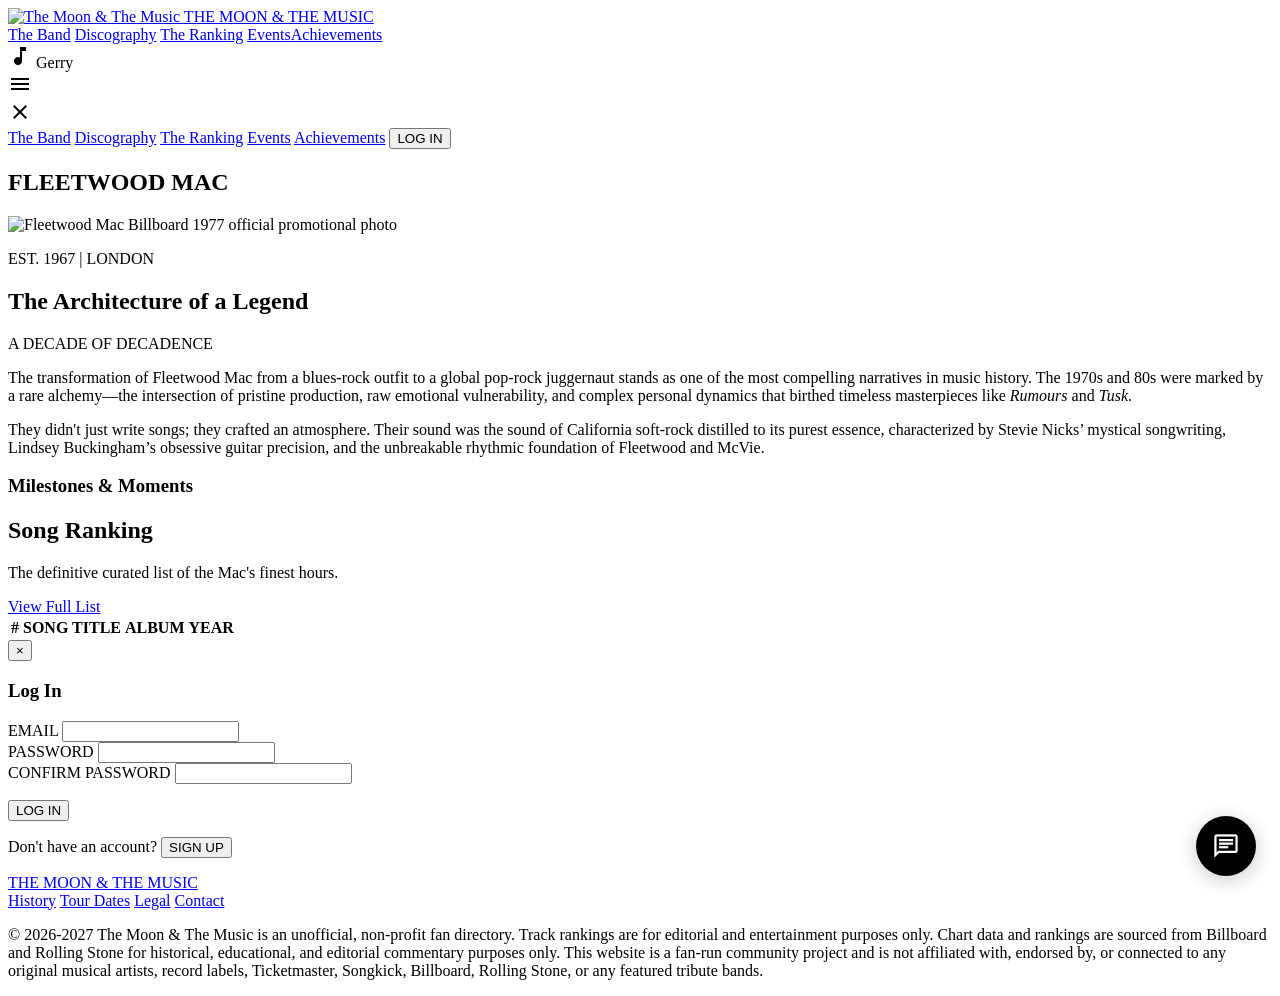
==== commit 5b8279d5: "Add Gerry trigger to music_note icon in nav bar" ====
--- a/index.html
+++ b/index.html
@@ -101,7 +101,10 @@
                 <a href="albumes.html" class="font-label-caps text-label-caps text-primary/60 font-medium hover:text-primary transition-colors duration-300">Discography</a>
                 <a href="canciones.html" class="font-label-caps text-label-caps text-primary/60 font-medium hover:text-primary transition-colors duration-300">The Ranking</a>
                 <a class="font-label-caps text-label-caps text-primary/60 font-medium hover:text-primary transition-colors duration-300" href="eventos.html">Events</a><a href="logros.html" class="font-label-caps text-label-caps text-primary/60 font-medium hover:text-primary transition-colors duration-300">Achievements</a>
-                <span class="material-symbols-outlined text-primary cursor-pointer active:opacity-70 ml-4" data-icon="music_note">music_note</span>
+            </div>
+            <div class="flex flex-col items-center cursor-pointer" id="gerry-trigger">
+                <span class="material-symbols-outlined text-primary active:opacity-70" data-icon="music_note">music_note</span>
+                <span class="text-[9px] font-label-caps text-primary/50 leading-none mt-0.5">Gerry</span>
             </div>
             <!-- Mobile Menu Trigger -->
             <div class="md:hidden">
